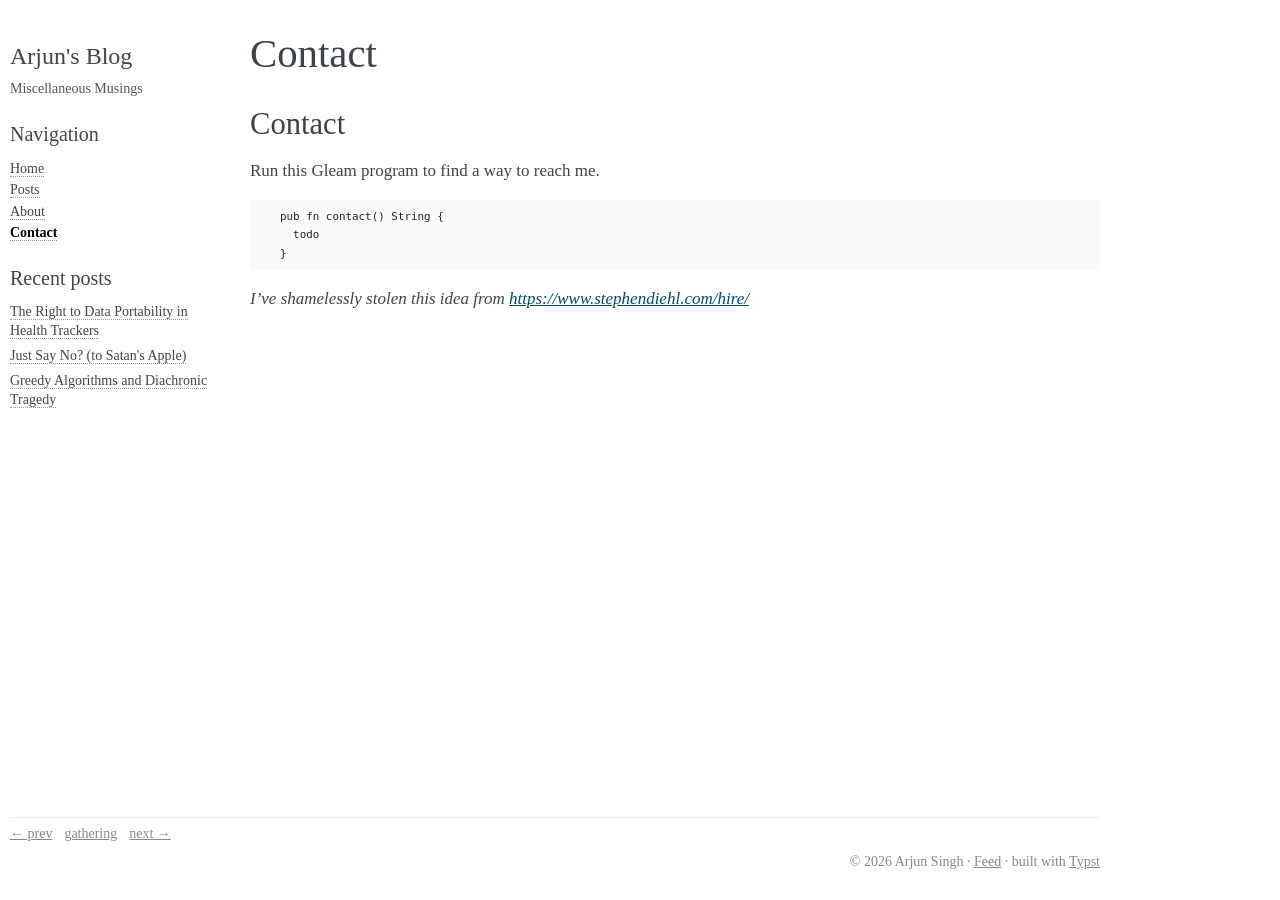
==== contact/index.html @ 82e8e3b7 "Deploy 2026-09-22T07:41:03Z" ====
<!DOCTYPE html><html lang="en"><head><meta charset="utf-8"><meta name="viewport" content="width=device-width, initial-scale=1"><title>Contact · Arjun's Blog</title><meta name="authors" content="Arjun Singh"><style>/* Alignment */
mtable.right-align mtd,
mtable mtd.right-align,
mtable.left-align mtd.right-align,
mtable.aligned mtd:nth-child(odd) {
  justify-items: end;
  text-align: right;
}
mtable.cases mtd,
mtable.left-align mtd,
mtable mtd.left-align,
mtable.aligned mtd:nth-child(even),
math:is(:not([display])) > mtable.multiline-equation mtd {
  justify-items: start;
  text-align: left;
}
mtable.cases mtd,
mtable.aligned mtd,
mtable mtd.flushed,
mtable mtd.left-flush {
  padding-left: 0;
}
mtable.cases mtd,
mtable.aligned mtd,
mtable mtd.flushed,
mtable mtd.right-flush {
  padding-right: 0;
}

/* Tables */
mtable {
  math-style: inherit;
}
mtd {
  math-depth: auto-add;
  math-style: compact;
  math-shift: compact;
}

/* Equations */
mtable.multiline-equation mtd {
  math-depth: inherit;
  math-style: inherit;
  math-shift: inherit;
  padding: 0;
}
math > mtable.multiline-equation mtr:not(:last-child) mtd {
  padding-bottom: 0.5em;
}

/* Fractions */
mfrac {
  padding-inline: 0;
  margin-inline: 0.1em;
}

/* Accents */
mover[accent="true" i] > :first-child {
  font-feature-settings: "dtls";
}
mover.dotted[accent="true" i] > :first-child {
  font-feature-settings: "dtls" 0;
}

/* Other rules for scriptlevel, displaystyle and math-shift */
munder > :nth-child(2),
munderover > :nth-child(2) {
  math-shift: compact
}
munder[accentunder="true" i] > :not(:first-child),
mover[accent="true" i] > :not(:first-child) {
  math-depth: inherit;
  math-style: inherit;
  math-shift: inherit;
}</style></head><body><link rel="stylesheet" href="../style.css"><link rel="icon" href="../favicon.svg"><link rel="alternate" type="application/atom+xml" title="Arjun's Blog feed" href="../feed.xml"><div class="documentwrapper"><div class="bodycontent"><main><h1>Contact</h1><h2>Contact</h2><p>Run this Gleam program to find a way to reach me.</p><pre><code data-lang="gleam">pub fn contact() String {
  todo
}</code></pre><p><em>I’ve shamelessly stolen this idea from <a href="https://www.stephendiehl.com/hire/">https://www.stephendiehl.com/hire/</a></em></p></main></div></div><div class="sidebar"><h1 class="logo"><a href="../">Arjun's Blog</a></h1><p class="blurb">Miscellaneous Musings</p><h3>Navigation</h3><ul><li><a href="../">Home</a></li><li><a href="../posts/">Posts</a></li><li><a href="../about/">About</a></li><li><a href="../contact/" class="current">Contact</a></li></ul><h3>Recent posts</h3><ul class="recent"><li><a href="../posts/data-portability/">The Right to Data Portability in Health Trackers</a></li><li><a href="../posts/satan-apple/">Just Say No? (to Satan's Apple)</a></li><li><a href="../posts/greedy-tragedy/">Greedy Algorithms and Diachronic Tragedy</a></li></ul></div><div class="pagefooter"><div class="blogring"><a href="https://kytrinh.me/gathering/arjdroid.me/prev">← prev</a> <a href="https://kytrinh.me/gathering/">gathering</a> <a href="https://kytrinh.me/gathering/arjdroid.me/next">next →</a></div><div class="footer">© 2026 Arjun Singh · <a href="../feed.xml">Feed</a> · built with <a href="https://typst.app">Typst</a></div></div></body></html>
---- style.css ----
/* A close reimplementation of Sphinx's Alabaster theme, using the values from
   the deployed alabaster.css of leanprover-community.github.io/logic_and_proof.
   Typst emits semantic markup with no classes of its own, so most rules here
   are element selectors; the handful of classes come from src/template.typ and
   src/post.typ. Typst injects its own <style> for MathML alignment — nothing
   about that belongs here.

   Layout note: <body> is the layout container, because Typst appends footnotes
   as a <section role="doc-endnotes"> after everything we emit. Grid placement
   (wide) and flex `order` (narrow) put that section back under the article
   where it belongs, and anchor the sidebar and footer to the bottom of the
   viewport when the page is short. */

/* -- page layout ----------------------------------------------------------- */

body {
  font-family: "Times New Roman", Times, serif;
  font-size: 17px;
  background-color: #fff;
  color: #000;
  margin: 0;
  padding: 0;
  min-height: 100vh;
  min-height: 100dvh;
}

*,
*::before,
*::after {
  box-sizing: border-box;
}

.bodycontent {
  color: #3e4349;
  padding: 0 30px;
}

.sidebar {
  font-size: 14px;
  line-height: 1.5;
  padding: 18px 10px;
}

.pagefooter {
  font-size: 14px;
  color: #888;
}

.footer {
  padding: 4px 0 0 0;
  text-align: right;
}

.footer a {
  color: #888;
}

/* Wide: the sidebar sits in the left margin, and an empty column of the same
   width mirrors it on the right, so the text column is centred in the window
   and both margins match. The track is 100ch plus the 60px of horizontal
   padding that .bodycontent/doc-endnotes subtract back out, so the actual
   line length is 100ch in both this layout and the narrow one below — it
   does not compress. The gutters and right margin are the fluid tracks
   (`minmax(0, …)`), so squeezing the window eats the decorative margins
   first and switches to the stacked layout the moment there is no margin
   left to give. That threshold is the one number to tune: sidebar (220px) +
   text (100ch + 60px, ~910px in Times New Roman at the base 17px) ≈ 1130px,
   the width at which both margins have hit zero. */
@media screen and (min-width: 1130px) {
  body {
    display: grid;
    grid-template-columns:
      minmax(0, 1fr)          /* left gutter */
      220px                   /* sidebar */
      calc(100ch + 60px)      /* text column, fixed */
      minmax(0, 220px)        /* right margin, mirroring the sidebar */
      minmax(0, 1fr);         /* right gutter */
    grid-template-rows: auto auto 1fr;
    padding-top: 30px;
  }

  .documentwrapper {
    grid-column: 3;
    grid-row: 1;
  }

  section[role="doc-endnotes"] {
    grid-column: 3;
    grid-row: 2;
  }

  .sidebar {
    grid-column: 2;
    grid-row: 1 / 3;
  }

  /* Sits at the bottom of the viewport on short pages, below the content on
     long ones. */
  .pagefooter {
    grid-column: 2 / 4;
    grid-row: 3;
    align-self: end;
    padding: 20px 30px 30px 10px;
  }
}

/* -- sidebar --------------------------------------------------------------- */

.sidebar a {
  color: #444;
  text-decoration: none;
  border-bottom: 1px dotted #999;
}

.sidebar a:hover {
  border-bottom: 1px solid #999;
}

.sidebar h1.logo {
  font-size: 24px;
  font-weight: normal;
  margin: -10px 0 5px 0;
}

.sidebar h1.logo a {
  border: none;
}

.sidebar h3 {
  font-family: "Times New Roman", Times, serif;
  color: #444;
  font-size: 20px;
  font-weight: normal;
  margin: 20px 0 5px 0;
  padding: 0;
}

.sidebar p {
  color: #555;
  margin: 10px 0;
}

.sidebar p.blurb {
  margin-top: 0;
  font-style: normal;
}

.sidebar ul {
  margin: 10px 0;
  padding: 0;
  list-style: none;
  color: #000;
}

.sidebar li {
  margin-bottom: 2px;
}

.sidebar .current {
  font-weight: bold;
  color: #000;
}

.sidebar ul.toc .toc-l2 {
  padding-left: 15px;
  font-size: 0.95em;
}

.sidebar ul.toc .toc-l3 {
  padding-left: 30px;
  font-size: 0.9em;
}

.sidebar ul.recent li {
  margin-bottom: 6px;
  line-height: 1.35;
}

/* -- related bars ---------------------------------------------------------- */

.related {
  line-height: 30px;
  width: 100%;
  font-size: 0.9rem;
}

.related.top {
  border-bottom: 1px solid #eee;
  margin-bottom: 20px;
}

.related.bottom {
  border-top: 1px solid #eee;
  margin-top: 30px;
}

.related ul {
  display: flex;
  justify-content: space-between;
  gap: 20px;
  padding: 0;
  margin: 0;
  list-style: none;
}

.related li.older {
  margin-left: auto;
  text-align: right;
}

/* -- blogring -------------------------------------------------------------- */

.blogring {
  display: flex;
  flex-wrap: wrap;
  align-items: baseline;
  gap: 12px;
  padding: 8px 0;
  border-top: 1px solid #eee;
}

.blogring .ring-name {
  color: #555;
  margin-right: auto;
}

.blogring a {
  color: #888;
}

/* -- footnotes and citations ----------------------------------------------- */

/* Citations render as footnotes (see post-bibliography in src/post.typ), so
   the reference list is redundant on screen. It stays in the markup —
   visually hidden rather than display:none — because the footnotes link into
   it and screen readers should still reach the full entries. */
section[role="doc-bibliography"] {
  position: absolute;
  width: 1px;
  height: 1px;
  overflow: hidden;
  clip-path: inset(50%);
  white-space: nowrap;
}

/* -- footnotes ------------------------------------------------------------- */

/* Typst emits these; the numbering markup is its own. */
section[role="doc-endnotes"] {
  color: #3e4349;
  font-size: 0.9em;
  margin-top: 30px;
  padding: 10px 30px 0 30px;
  border-top: 1px solid #eee;
}

section[role="doc-endnotes"] ol {
  margin: 0;
  padding: 0;
}

section[role="doc-endnotes"] li {
  margin-bottom: 8px;
}

/* A default <sup> is `vertical-align: super`, which grows the line box and
   makes any line holding a footnote marker taller than its neighbours. Taking
   the marker out of the line's height calculation (line-height: 0) and
   offsetting it with `position: relative` instead keeps the leading even. */
sup,
sub {
  font-size: 0.75em;
  line-height: 0;
  position: relative;
  vertical-align: baseline;
}

sup {
  top: -0.5em;
}

sub {
  bottom: -0.25em;
}

sup[role="doc-noteref"] a,
sup[role="doc-backlink"] a {
  text-decoration: none;
  padding: 0 2px;
}

/* -- body styles ----------------------------------------------------------- */

a {
  color: #004b6b;
  text-decoration: underline;
}

a:hover {
  color: #6d4100;
}

h1,
h2,
h3,
h4,
h5,
h6 {
  font-family: "Times New Roman", Times, serif;
  font-weight: normal;
  margin: 30px 0 10px 0;
  padding: 0;
}

.bodycontent h1 {
  margin-top: 0;
  padding-top: 0;
  font-size: 240%;
}

.bodycontent h2 {
  font-size: 180%;
}

.bodycontent h3 {
  font-size: 150%;
}

.bodycontent h4 {
  font-size: 130%;
}

.bodycontent h5,
.bodycontent h6 {
  font-size: 100%;
}

p,
dd,
li {
  line-height: 1.4em;
}

/* Section numbers, in headings and in the sidebar contents. The gap comes from
   here rather than the markup so minified output cannot swallow it. */
.section-number {
  margin-right: 0.4em;
}

a.headerlink {
  color: #ddd;
  padding: 0 4px;
  text-decoration: none;
  visibility: hidden;
}

h1:hover > a.headerlink,
h2:hover > a.headerlink,
h3:hover > a.headerlink,
h4:hover > a.headerlink,
h5:hover > a.headerlink,
h6:hover > a.headerlink {
  visibility: visible;
}

a.headerlink:hover {
  color: #444;
  background: #eaeaea;
}

hr {
  border: 1px solid #b1b4b6;
}

ul,
ol {
  margin: 10px 0 10px 30px;
  padding: 0;
}

blockquote {
  margin: 0 0 0 30px;
  padding: 0;
  color: #555;
}

blockquote p {
  margin: 10px 0;
}

dl {
  margin: 0;
  padding: 0;
}

dl dd {
  margin-left: 30px;
}

/* -- code, figures, tables, math ------------------------------------------- */

pre,
code,
kbd,
samp {
  font-family: "JetBrains Mono", Consolas, Menlo, "DejaVu Sans Mono", "Bitstream Vera Sans Mono", monospace;
  font-size: 0.8em;
}

pre {
  background: rgb(250, 250, 250);
  padding: 7px 30px;
  margin: 15px 0;
  overflow-x: auto;
  line-height: 1.3em;
}

code {
  background-color: #fff;
  color: #222;
}

pre code {
  background: none;
}

img,
svg,
video {
  max-width: 100%;
  height: auto;
}

figure {
  margin: 15px 0;
}

figcaption {
  color: #888;
  font-size: 0.9em;
  text-align: center;
}

table {
  border-collapse: collapse;
  border: 1px solid #888;
  box-shadow: 2px 2px 4px #eee;
  margin: 15px 0;
}

th,
td {
  border: 1px solid #888;
  padding: 0.25em 0.7em;
  text-align: left;
}

/* Wide equations scroll inside the column rather than widening the page. */
math[display="block"] {
  display: block;
  overflow-x: auto;
  margin: 15px 0;
}

/* -- post listings --------------------------------------------------------- */

ul.post-list {
  margin: 0;
  padding: 0;
  list-style: none;
}

.post-card {
  margin-bottom: 25px;
}

.bodycontent .post-card h2 {
  margin: 0 0 2px 0;
  font-size: 130%;
}

.post-card h2 a {
  text-decoration: none;
}

.post-card h2 a:hover {
  text-decoration: underline;
}

.post-meta {
  margin: 0 0 4px 0;
  color: #888;
  font-size: 0.85em;
}

.post-meta .tags {
  margin-left: 8px;
}

.post-summary {
  margin: 0;
}

.post-header {
  margin-bottom: 25px;
}

.post-header .post-meta {
  margin: 0;
}

p.blurb {
  color: #555;
}

/* -- narrow screens -------------------------------------------------------- */

/* No room for the sidebar beside the text, so it moves below the article —
   same colours as the rest of the page — and it and the footer are pushed to
   the bottom of the viewport when the content is short. The article and
   endnotes keep the same 100ch cap as the wide layout's text column and
   centre themselves, so crossing the 1130px breakpoint never changes the
   line width — it only changes whether the sidebar sits beside or below. */
@media screen and (max-width: 1129px) {
  body {
    display: flex;
    flex-direction: column;
    padding: 20px 30px;
  }

  .bodycontent {
    padding: 0;
  }

  .documentwrapper,
  section[role="doc-endnotes"] {
    width: 100%;
    max-width: 100ch;
    margin-left: auto;
    margin-right: auto;
  }

  section[role="doc-endnotes"] {
    padding-left: 0;
    padding-right: 0;
  }

  .documentwrapper {
    order: 0;
  }

  section[role="doc-endnotes"] {
    order: 1;
  }

  .sidebar {
    order: 2;
    margin-top: auto;
    padding: 15px 0 0 0;
    border-top: 1px solid #eee;
  }

  .pagefooter {
    order: 3;
  }

  .footer {
    text-align: left;
  }

  ul,
  ol {
    margin-left: 20px;
  }
}
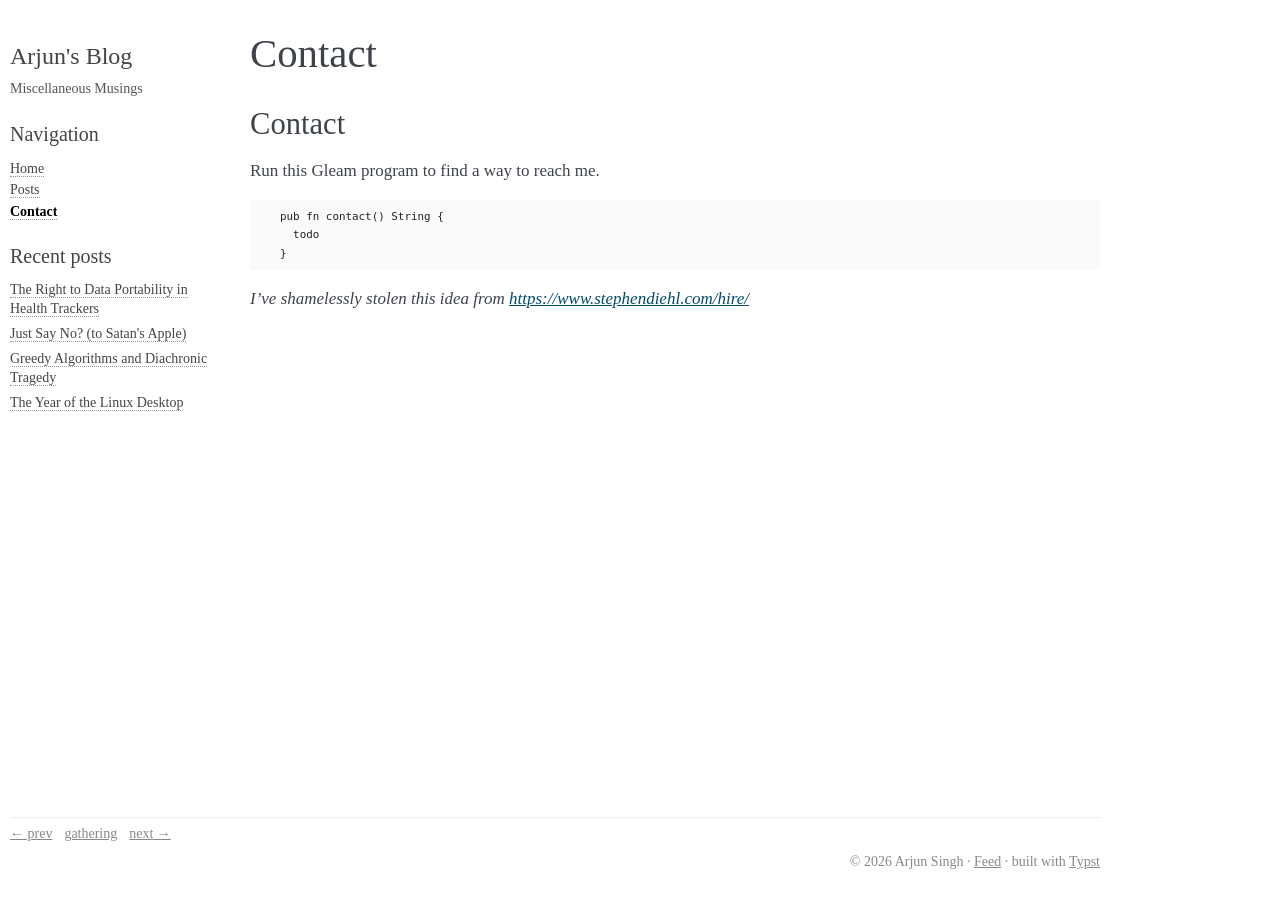
==== commit 87beca8b: "Deploy 2026-09-22T08:43:49Z" ====
--- a/contact/index.html
+++ b/contact/index.html
@@ -74,4 +74,4 @@
   math-shift: inherit;
 }</style></head><body><link rel="stylesheet" href="../style.css"><link rel="icon" href="../favicon.svg"><link rel="alternate" type="application/atom+xml" title="Arjun's Blog feed" href="../feed.xml"><div class="documentwrapper"><div class="bodycontent"><main><h1>Contact</h1><h2>Contact</h2><p>Run this Gleam program to find a way to reach me.</p><pre><code data-lang="gleam">pub fn contact() String {
   todo
-}</code></pre><p><em>I’ve shamelessly stolen this idea from <a href="https://www.stephendiehl.com/hire/">https://www.stephendiehl.com/hire/</a></em></p></main></div></div><div class="sidebar"><h1 class="logo"><a href="../">Arjun's Blog</a></h1><p class="blurb">Miscellaneous Musings</p><h3>Navigation</h3><ul><li><a href="../">Home</a></li><li><a href="../posts/">Posts</a></li><li><a href="../about/">About</a></li><li><a href="../contact/" class="current">Contact</a></li></ul><h3>Recent posts</h3><ul class="recent"><li><a href="../posts/data-portability/">The Right to Data Portability in Health Trackers</a></li><li><a href="../posts/satan-apple/">Just Say No? (to Satan's Apple)</a></li><li><a href="../posts/greedy-tragedy/">Greedy Algorithms and Diachronic Tragedy</a></li></ul></div><div class="pagefooter"><div class="blogring"><a href="https://kytrinh.me/gathering/arjdroid.me/prev">← prev</a> <a href="https://kytrinh.me/gathering/">gathering</a> <a href="https://kytrinh.me/gathering/arjdroid.me/next">next →</a></div><div class="footer">© 2026 Arjun Singh · <a href="../feed.xml">Feed</a> · built with <a href="https://typst.app">Typst</a></div></div></body></html>+}</code></pre><p><em>I’ve shamelessly stolen this idea from <a href="https://www.stephendiehl.com/hire/">https://www.stephendiehl.com/hire/</a></em></p></main></div></div><div class="sidebar"><h1 class="logo"><a href="../">Arjun's Blog</a></h1><p class="blurb">Miscellaneous Musings</p><h3>Navigation</h3><ul><li><a href="../">Home</a></li><li><a href="../posts/">Posts</a></li><li><a href="../contact/" class="current">Contact</a></li></ul><h3>Recent posts</h3><ul class="recent"><li><a href="../posts/data-portability/">The Right to Data Portability in Health Trackers</a></li><li><a href="../posts/satan-apple/">Just Say No? (to Satan's Apple)</a></li><li><a href="../posts/greedy-tragedy/">Greedy Algorithms and Diachronic Tragedy</a></li><li><a href="../posts/linux-desktop/">The Year of the Linux Desktop</a></li></ul></div><div class="pagefooter"><div class="blogring"><a href="https://kytrinh.me/gathering/arjdroid.me/prev">← prev</a> <a href="https://kytrinh.me/gathering/">gathering</a> <a href="https://kytrinh.me/gathering/arjdroid.me/next">next →</a></div><div class="footer">© 2026 Arjun Singh · <a href="../feed.xml">Feed</a> · built with <a href="https://typst.app">Typst</a></div></div></body></html>
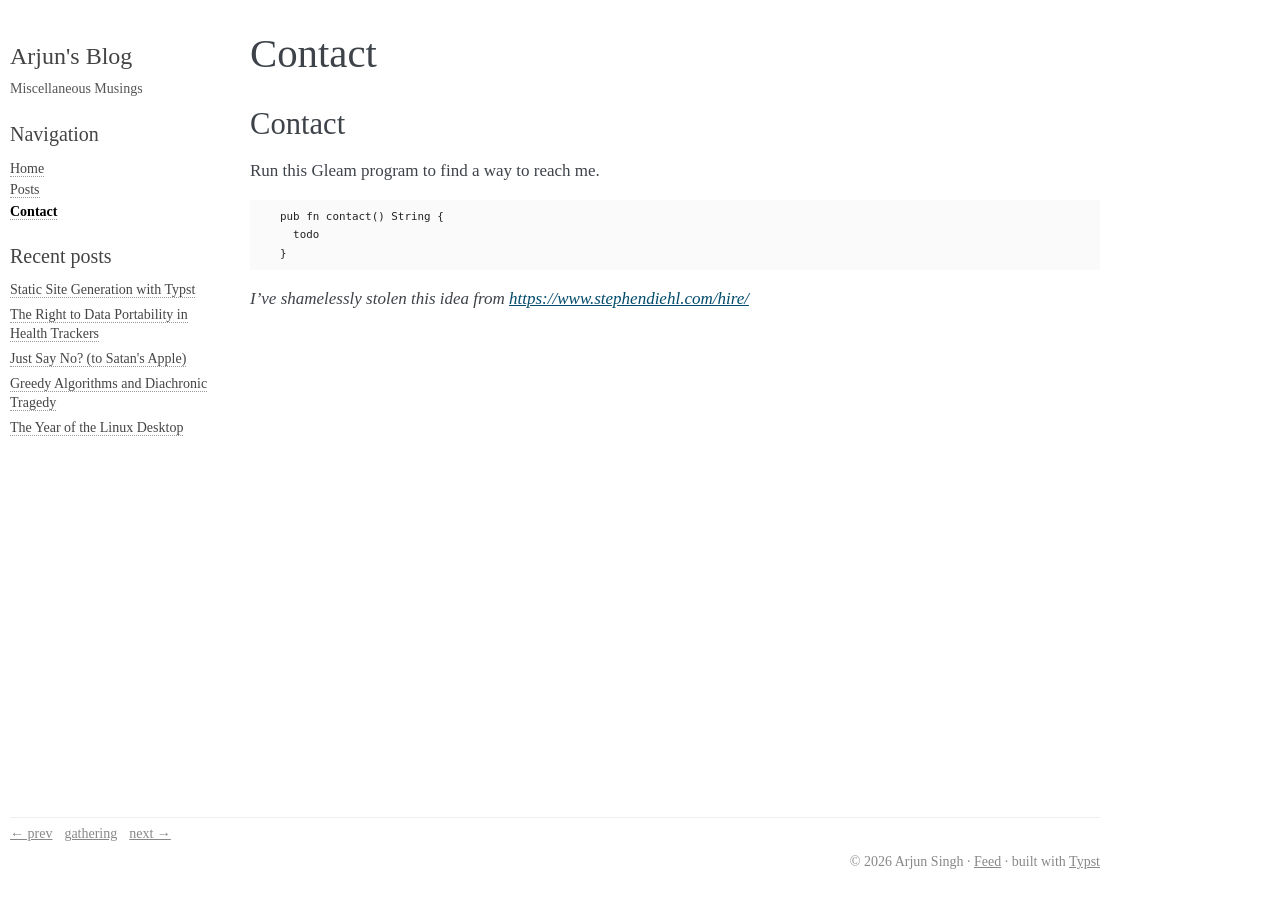
==== commit 63cb0979: "Deploy 2026-09-23T00:44:45Z" ====
--- a/contact/index.html
+++ b/contact/index.html
@@ -74,4 +74,4 @@
   math-shift: inherit;
 }</style></head><body><link rel="stylesheet" href="../style.css"><link rel="icon" href="../favicon.svg"><link rel="alternate" type="application/atom+xml" title="Arjun's Blog feed" href="../feed.xml"><div class="documentwrapper"><div class="bodycontent"><main><h1>Contact</h1><h2>Contact</h2><p>Run this Gleam program to find a way to reach me.</p><pre><code data-lang="gleam">pub fn contact() String {
   todo
-}</code></pre><p><em>I’ve shamelessly stolen this idea from <a href="https://www.stephendiehl.com/hire/">https://www.stephendiehl.com/hire/</a></em></p></main></div></div><div class="sidebar"><h1 class="logo"><a href="../">Arjun's Blog</a></h1><p class="blurb">Miscellaneous Musings</p><h3>Navigation</h3><ul><li><a href="../">Home</a></li><li><a href="../posts/">Posts</a></li><li><a href="../contact/" class="current">Contact</a></li></ul><h3>Recent posts</h3><ul class="recent"><li><a href="../posts/data-portability/">The Right to Data Portability in Health Trackers</a></li><li><a href="../posts/satan-apple/">Just Say No? (to Satan's Apple)</a></li><li><a href="../posts/greedy-tragedy/">Greedy Algorithms and Diachronic Tragedy</a></li><li><a href="../posts/linux-desktop/">The Year of the Linux Desktop</a></li></ul></div><div class="pagefooter"><div class="blogring"><a href="https://kytrinh.me/gathering/arjdroid.me/prev">← prev</a> <a href="https://kytrinh.me/gathering/">gathering</a> <a href="https://kytrinh.me/gathering/arjdroid.me/next">next →</a></div><div class="footer">© 2026 Arjun Singh · <a href="../feed.xml">Feed</a> · built with <a href="https://typst.app">Typst</a></div></div></body></html>+}</code></pre><p><em>I’ve shamelessly stolen this idea from <a href="https://www.stephendiehl.com/hire/">https://www.stephendiehl.com/hire/</a></em></p></main></div></div><div class="sidebar"><h1 class="logo"><a href="../">Arjun's Blog</a></h1><p class="blurb">Miscellaneous Musings</p><h3>Navigation</h3><ul><li><a href="../">Home</a></li><li><a href="../posts/">Posts</a></li><li><a href="../contact/" class="current">Contact</a></li></ul><h3>Recent posts</h3><ul class="recent"><li><a href="../posts/typst-sitegen/">Static Site Generation with Typst</a></li><li><a href="../posts/data-portability/">The Right to Data Portability in Health Trackers</a></li><li><a href="../posts/satan-apple/">Just Say No? (to Satan's Apple)</a></li><li><a href="../posts/greedy-tragedy/">Greedy Algorithms and Diachronic Tragedy</a></li><li><a href="../posts/linux-desktop/">The Year of the Linux Desktop</a></li></ul></div><div class="pagefooter"><div class="blogring"><a href="https://kytrinh.me/gathering/arjunsblog/prev">← prev</a> <a href="https://kytrinh.me/gathering/">gathering</a> <a href="https://kytrinh.me/gathering/arjunsblog/next">next →</a></div><div class="footer">© 2026 Arjun Singh · <a href="../feed.xml">Feed</a> · built with <a href="https://typst.app">Typst</a></div></div></body></html>
